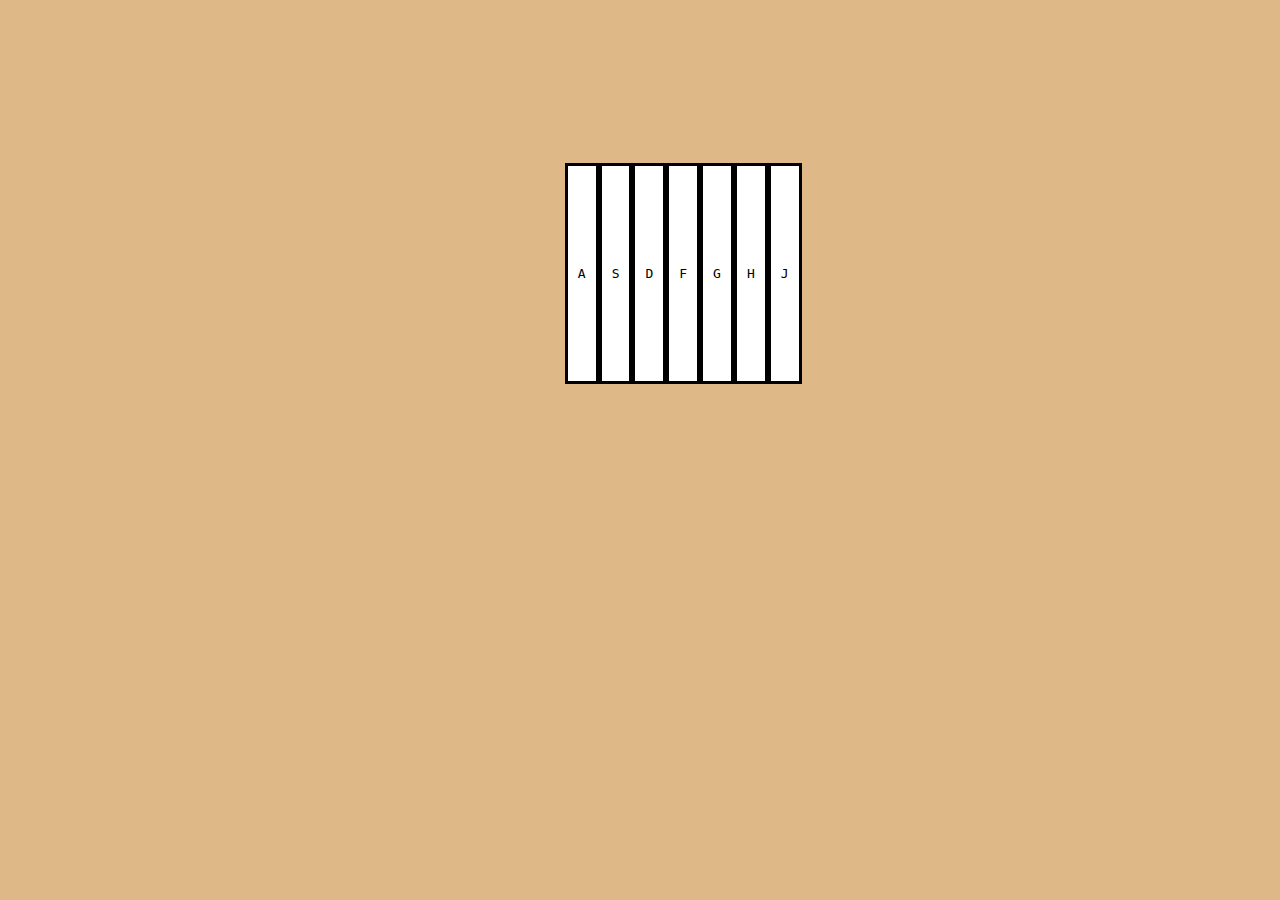
==== Virtual Piano/task/src/index.html @ a33f9d3b "change the properties of <kbd> and change the look of <kbd> elements in html how they located in <di" ====
<!DOCTYPE html>
<html lang="ru">
<head>
    <meta charset="utf-8">
    <title>Virtual Piano</title>
    <link href="main.css" rel="stylesheet">
</head>
<body>
<div class="container">
    <kbd>A</kbd><kbd>S</kbd><kbd>D</kbd><kbd>F</kbd><kbd>G</kbd><kbd>H</kbd><kbd>J</kbd>
</div>
</body>
</html>
---- Virtual Piano/task/src/main.css ----
body{
    background-color: burlywood;
    padding: 20%;
}
.container{
    width:20%;
    margin: auto;
    /*display: flex;*/
    /*justify-content: center;*/
}
kbd{
    border: 3px solid black;
    background-color: white;
    width: 20px;
    height: 100px;
    padding: 100px 10px;
}
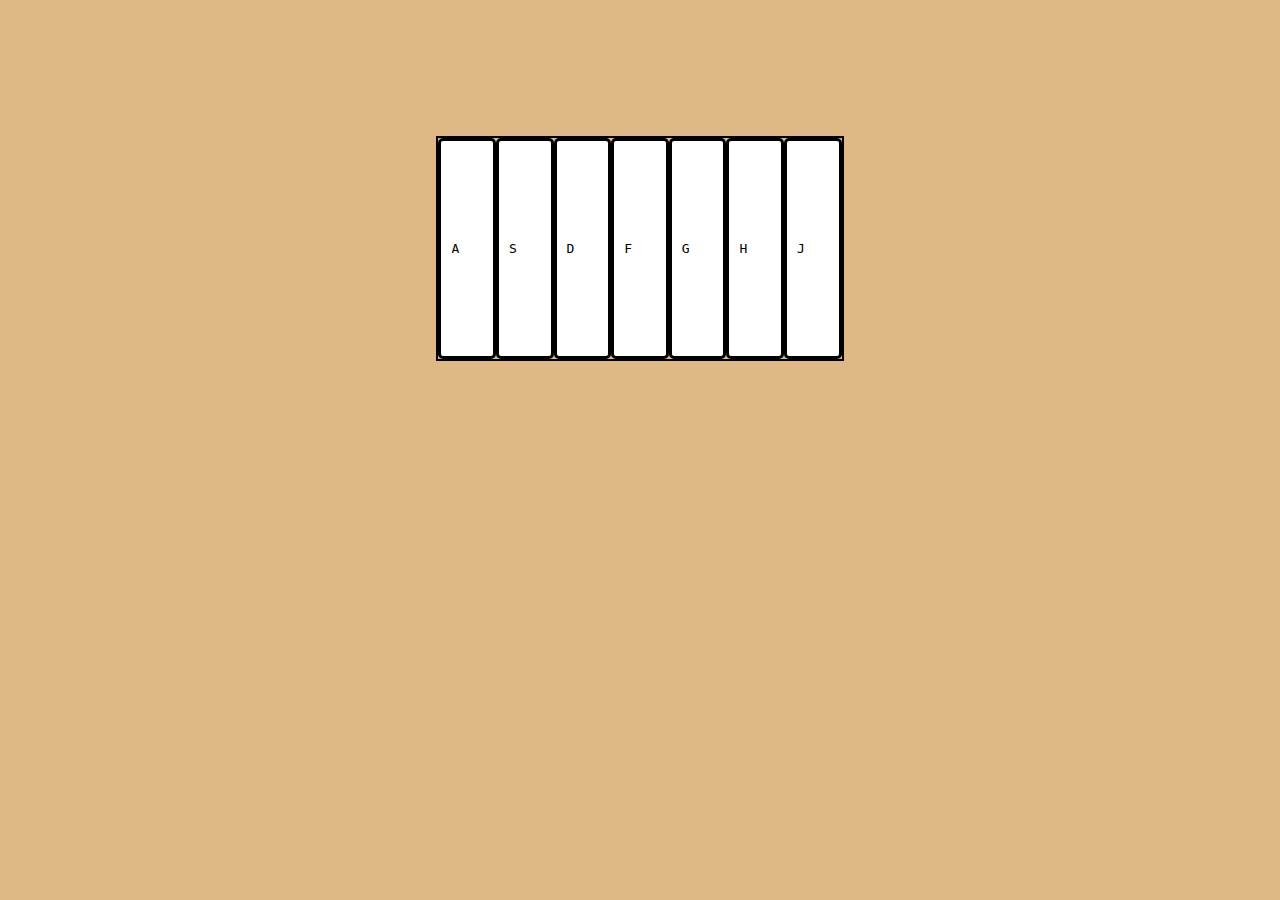
==== commit 76dd98d6: "add the eventListeners to document, and handle it when a event is a keyEvent. When user press an any" ====
--- a/Virtual Piano/task/src/index.html
+++ b/Virtual Piano/task/src/index.html
@@ -4,10 +4,19 @@
     <meta charset="utf-8">
     <title>Virtual Piano</title>
     <link href="main.css" rel="stylesheet">
+
 </head>
 <body>
 <div class="container">
-    <kbd>A</kbd><kbd>S</kbd><kbd>D</kbd><kbd>F</kbd><kbd>G</kbd><kbd>H</kbd><kbd>J</kbd>
+    <kbd>A</kbd>
+    <kbd>S</kbd>
+    <kbd>D</kbd>
+    <kbd>F</kbd>
+    <kbd>G</kbd>
+    <kbd>H</kbd>
+    <kbd>J</kbd>
 </div>
+
+<script src="script.js"></script>
 </body>
 </html>
--- a/Virtual Piano/task/src/main.css
+++ b/Virtual Piano/task/src/main.css
@@ -1,17 +1,18 @@
 body{
     background-color: burlywood;
-    padding: 20%;
+    padding: 10%;
 }
 .container{
-    width:20%;
+    border: 2px solid black;
+    width:40%;
     margin: auto;
-    /*display: flex;*/
-    /*justify-content: center;*/
+    display: flex;
 }
 kbd{
     border: 3px solid black;
     background-color: white;
-    width: 20px;
-    height: 100px;
+    border-radius: 5px;
+    width:15%;
+    height: 100%;
     padding: 100px 10px;
 }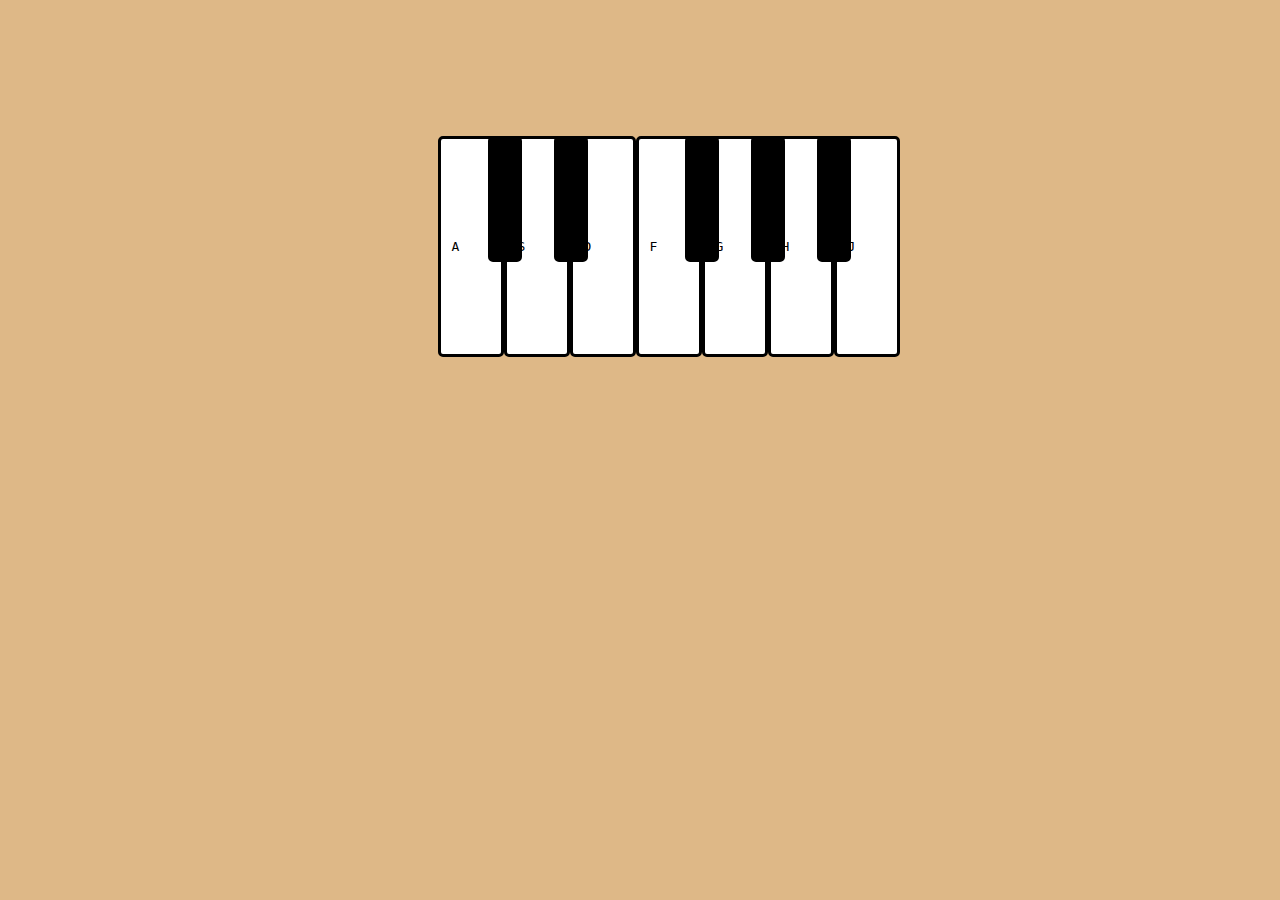
==== commit 448eff0e: "add black keys" ====
--- a/Virtual Piano/task/src/index.html
+++ b/Virtual Piano/task/src/index.html
@@ -8,13 +8,22 @@
 </head>
 <body>
 <div class="container">
-    <kbd>A</kbd>
-    <kbd>S</kbd>
-    <kbd>D</kbd>
-    <kbd>F</kbd>
-    <kbd>G</kbd>
-    <kbd>H</kbd>
-    <kbd>J</kbd>
+        <div class="white-keys">
+            <kbd class="white">A</kbd>
+            <kbd class="white">S</kbd>
+            <kbd class="white">D</kbd>
+            <kbd class="white">F</kbd>
+            <kbd class="white">G</kbd>
+            <kbd class="white">H</kbd>
+            <kbd class="white">J</kbd>
+        </div>
+        <div class="black-keys">
+            <kbd id="W" class="black">W</kbd>
+            <kbd id="E" class="black">E</kbd>
+            <kbd id="T" class="black">T</kbd>
+            <kbd id="Y" class="black">Y</kbd>
+            <kbd id="U" class="black">U</kbd>
+        </div>
 </div>
 
 <script src="script.js"></script>
--- a/Virtual Piano/task/src/main.css
+++ b/Virtual Piano/task/src/main.css
@@ -3,16 +3,62 @@
     padding: 10%;
 }
 .container{
-    border: 2px solid black;
     width:40%;
     margin: auto;
-    display: flex;
 }
-kbd{
+kbd {
+    text-align: justify;
+    border-radius: 5px;
+}
+.white{
     border: 3px solid black;
     background-color: white;
     border-radius: 5px;
-    width:15%;
+    max-width:40px;
+    min-width: 40px;
     height: 100%;
     padding: 100px 10px;
+}
+.black{
+    border: 3px solid black;
+    background-color: black;
+    border-radius: 5px;
+    margin-left: 5px;
+    max-width:20px;
+    height: 20%;
+    padding: 60px 10px;
+    position: absolute;
+    top: -235px;
+}
+
+.black-keys{
+    display: inline-block;
+    position: relative;
+    z-index: 1;
+}
+
+.white-keys{
+    display: flex;
+    position: relative;
+    z-index: 0;
+}
+
+#W {
+
+    left: 45px;
+}
+#E {
+
+    left: 111px;
+}
+#T {
+
+    left: 242px;
+}
+#Y {
+
+    left: 308px;
+}
+#U {
+    left: 374px;
 }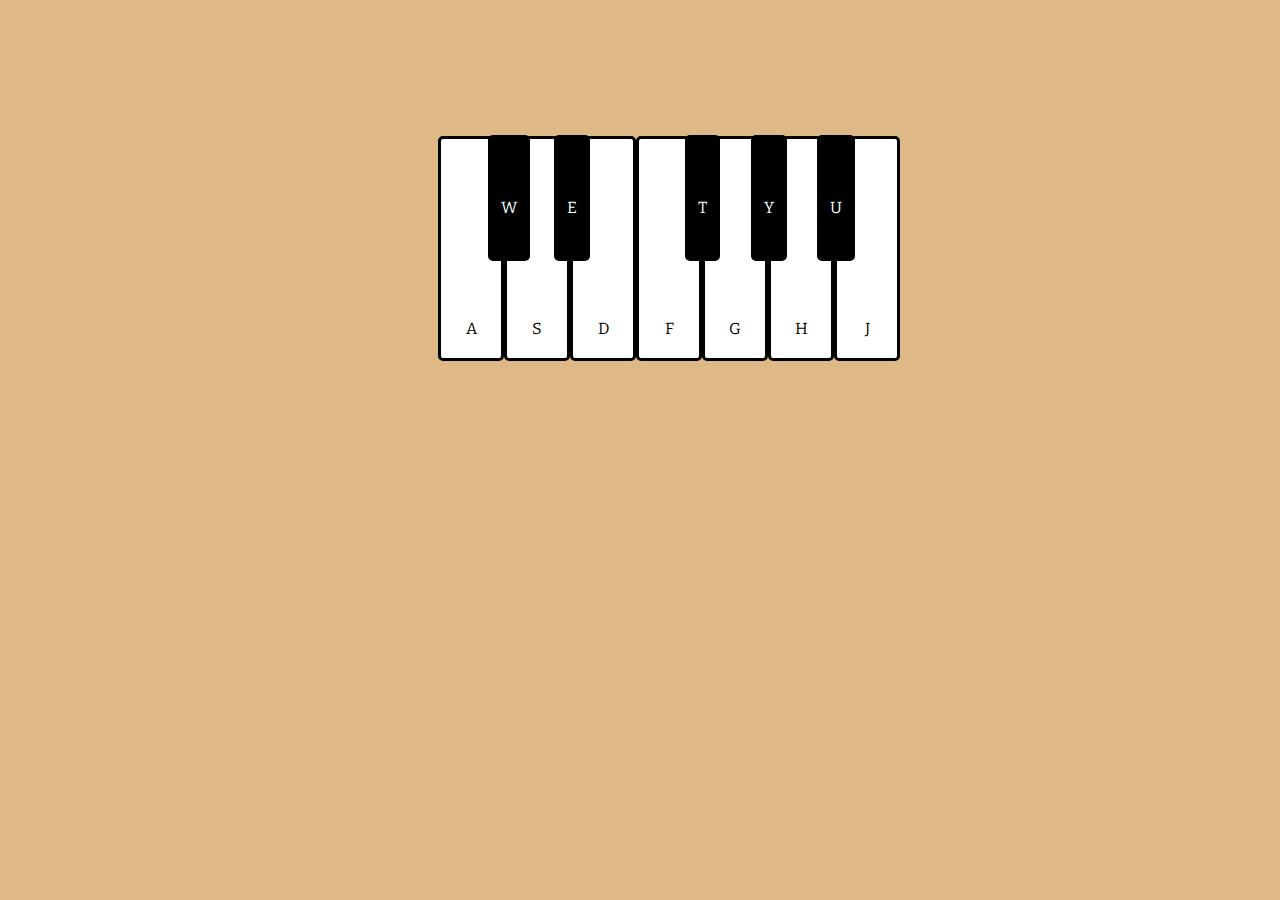
==== commit b44c684b: "add black keys" ====
--- a/Virtual Piano/task/src/index.html
+++ b/Virtual Piano/task/src/index.html
@@ -4,18 +4,19 @@
     <meta charset="utf-8">
     <title>Virtual Piano</title>
     <link href="main.css" rel="stylesheet">
-
+    <link rel="preconnect" href="https://fonts.gstatic.com">
+    <link href="https://fonts.googleapis.com/css2?family=Bitter:wght@500&display=swap" rel="stylesheet">
 </head>
 <body>
 <div class="container">
         <div class="white-keys">
-            <kbd class="white">A</kbd>
-            <kbd class="white">S</kbd>
-            <kbd class="white">D</kbd>
-            <kbd class="white">F</kbd>
-            <kbd class="white">G</kbd>
-            <kbd class="white">H</kbd>
-            <kbd class="white">J</kbd>
+            <kbd id="A" class="white">A</kbd>
+            <kbd id="S" class="white">S</kbd>
+            <kbd id="D" class="white">D</kbd>
+            <kbd id="F" class="white">F</kbd>
+            <kbd id="G" class="white">G</kbd>
+            <kbd id="H" class="white">H</kbd>
+            <kbd id="J" class="white">J</kbd>
         </div>
         <div class="black-keys">
             <kbd id="W" class="black">W</kbd>
--- a/Virtual Piano/task/src/main.css
+++ b/Virtual Piano/task/src/main.css
@@ -7,8 +7,9 @@
     margin: auto;
 }
 kbd {
-    text-align: justify;
+    text-align: center;
     border-radius: 5px;
+    font-family: 'Bitter', serif;
 }
 .white{
     border: 3px solid black;
@@ -17,9 +18,11 @@
     max-width:40px;
     min-width: 40px;
     height: 100%;
-    padding: 100px 10px;
+    padding: 180px 10px 20px 10px;
 }
 .black{
+    color: azure;
+
     border: 3px solid black;
     background-color: black;
     border-radius: 5px;
@@ -28,7 +31,7 @@
     height: 20%;
     padding: 60px 10px;
     position: absolute;
-    top: -235px;
+    top: -240px;
 }
 
 .black-keys{
